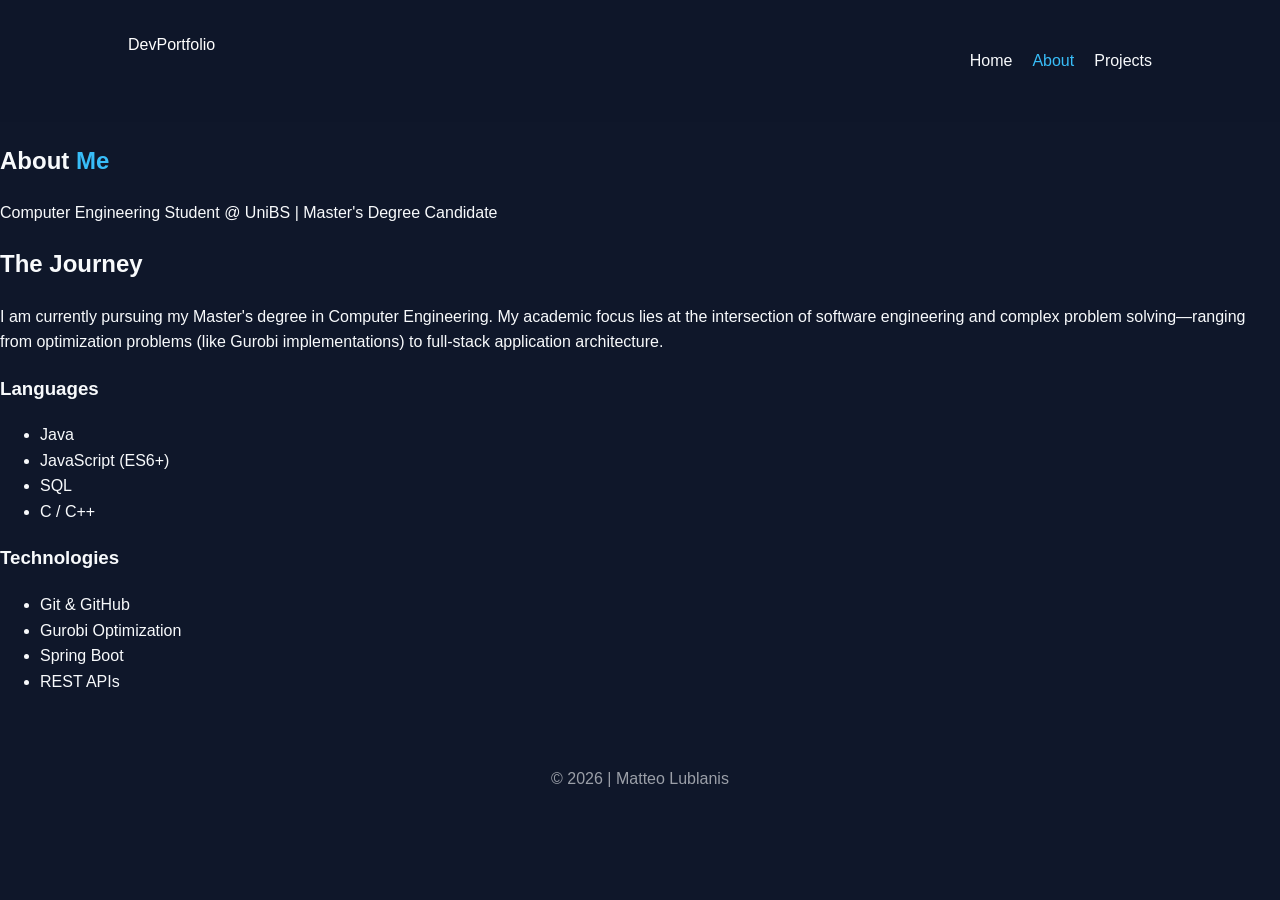
==== about.html @ 5fa207e0 "Add about.html for personal portfolio page" ====
<!DOCTYPE html>
<html lang="en">
<head>
    <meta charset="UTF-8">
    <meta name="viewport" content="width=device-width, initial-scale=1.0">
    <title>About Me | Matteo Lublanis</title>
    <link rel="stylesheet" href="style.css">
</head>
<body>
    <nav>
        <div class="logo"><a href="index.html" style="text-decoration: none; color: white;">DevPortfolio</a></div>
        <ul>
            <li><a href="index.html">Home</a></li>
            <li><a href="about.html" class="highlight">About</a></li>
            <li><a href="index.html#projects">Projects</a></li>
        </ul>
    </nav>

    <main class="about-container">
        <section class="about-hero">
            <h1>About <span class="highlight">Me</span></h1>
            <p>Computer Engineering Student @ UniBS | Master's Degree Candidate</p>
        </section>

        <section class="about-content">
            <div class="bio-card">
                <h2>The Journey</h2>
                <p>
                    I am currently pursuing my Master's degree in Computer Engineering. 
                    My academic focus lies at the intersection of software engineering 
                    and complex problem solving—ranging from optimization problems 
                    (like Gurobi implementations) to full-stack application architecture.
                </p>
            </div>

            <div class="skills-grid">
                <div class="skill-category">
                    <h3>Languages</h3>
                    <ul>
                        <li>Java</li>
                        <li>JavaScript (ES6+)</li>
                        <li>SQL</li>
                        <li>C / C++</li>
                    </ul>
                </div>
                <div class="skill-category">
                    <h3>Technologies</h3>
                    <ul>
                        <li>Git & GitHub</li>
                        <li>Gurobi Optimization</li>
                        <li>Spring Boot</li>
                        <li>REST APIs</li>
                    </ul>
                </div>
            </div>
        </section>
    </main>

    <footer>
        <p>&copy; 2026 | Matteo Lublanis</p>
    </footer>
</body>
</html>
---- style.css ----
:root {
    --bg: #0f172a;
    --card: #1e293b;
    --text: #f8fafc;
    --accent: #38bdf8;
}

#projects h2 {
    text-align: center;
    margin-bottom: 40px;
    font-size: 2.5rem;
}

body {
    font-family: 'Inter', sans-serif;
    background-color: var(--bg);
    color: var(--text);
    margin: 0;
    line-height: 1.6;
}

nav {
    display: flex;
    justify-content: space-between;
    padding: 2rem 10%;
    background: rgba(15, 23, 42, 0.9);
    position: sticky;
    top: 0;
}

nav ul { display: flex; list-style: none; gap: 20px; }
nav a { color: var(--text); text-decoration: none; font-weight: 500; }
nav a:hover { color: var(--accent); }

header {
    text-align: center;
    padding: 100px 20px;
}

.highlight { color: var(--accent); }

.grid {
    display: grid;
    grid-template-columns: repeat(auto-fit, minmax(300px, 1fr));
    gap: 30px;
    max-width: 1200px; 
    margin: 0 auto; 
    padding: 20px;
}

.card {
    background: var(--card);
    padding: 20px;
    border-radius: 12px;
    border: 1px solid #334155;
    transition: transform 0.3s ease;
}

.card:hover { transform: translateY(-5px); }

footer { text-align: center; padding: 40px; opacity: 0.6; }
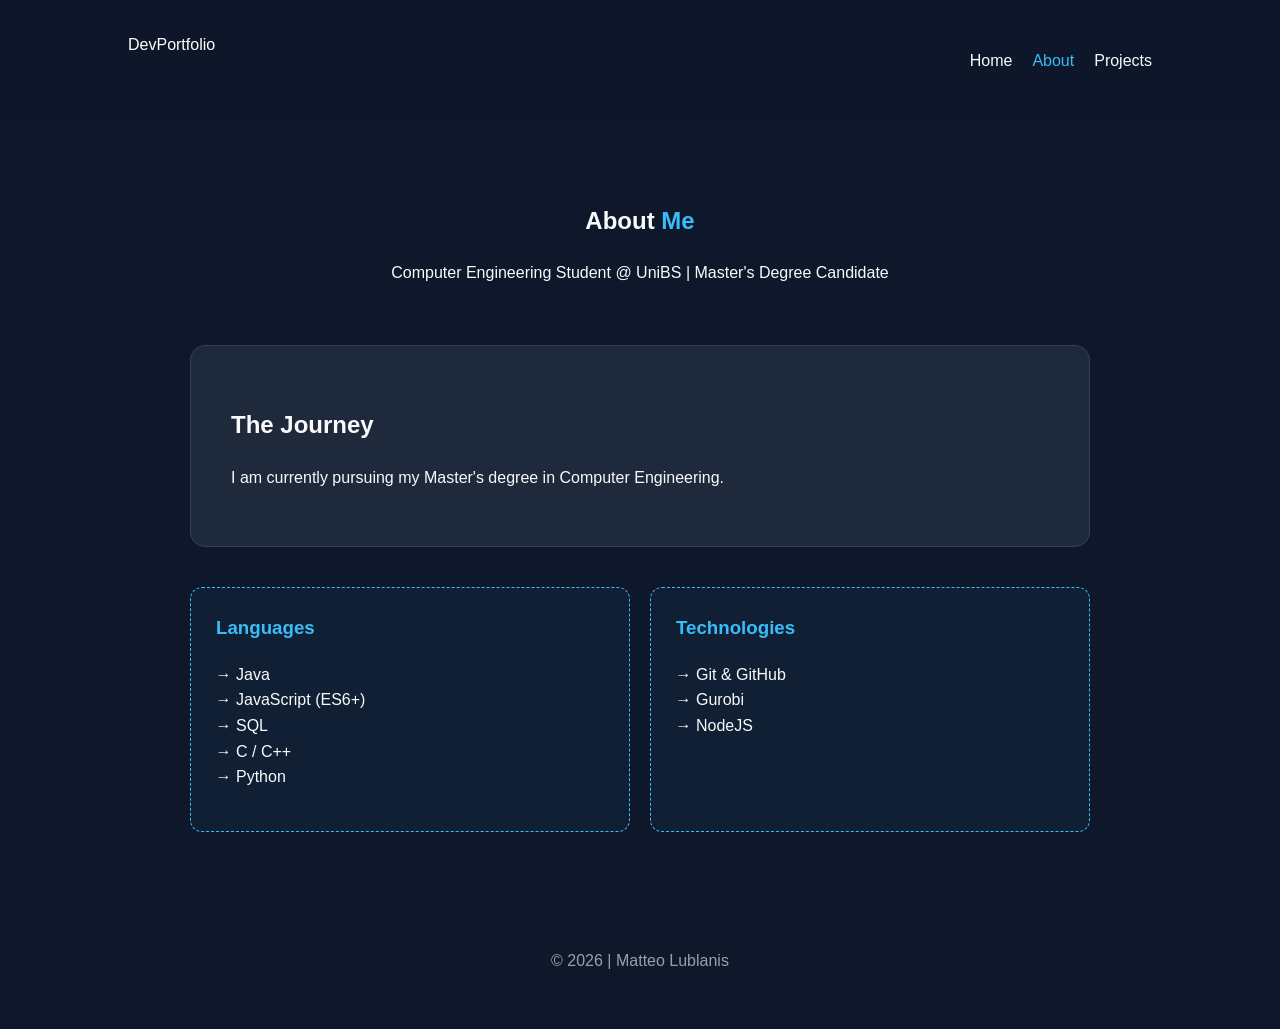
==== commit 7c224550: "Update skills and technologies in about.html" ====
--- a/about.html
+++ b/about.html
@@ -26,10 +26,7 @@
             <div class="bio-card">
                 <h2>The Journey</h2>
                 <p>
-                    I am currently pursuing my Master's degree in Computer Engineering. 
-                    My academic focus lies at the intersection of software engineering 
-                    and complex problem solving—ranging from optimization problems 
-                    (like Gurobi implementations) to full-stack application architecture.
+                    I am currently pursuing my Master's degree in Computer Engineering.
                 </p>
             </div>
 
@@ -41,15 +38,15 @@
                         <li>JavaScript (ES6+)</li>
                         <li>SQL</li>
                         <li>C / C++</li>
+                        <li>Python</li>
                     </ul>
                 </div>
                 <div class="skill-category">
                     <h3>Technologies</h3>
                     <ul>
                         <li>Git & GitHub</li>
-                        <li>Gurobi Optimization</li>
-                        <li>Spring Boot</li>
-                        <li>REST APIs</li>
+                        <li>Gurobi</li>
+                        <li>NodeJS</li>
                     </ul>
                 </div>
             </div>
--- a/style.css
+++ b/style.css
@@ -59,3 +59,51 @@
 .card:hover { transform: translateY(-5px); }
 
 footer { text-align: center; padding: 40px; opacity: 0.6; }
+
+.about-container {
+    max-width: 900px;
+    margin: 0 auto;
+    padding: 60px 20px;
+}
+
+.about-hero {
+    text-align: center;
+    margin-bottom: 60px;
+}
+
+.bio-card {
+    background: var(--card);
+    padding: 40px;
+    border-radius: 15px;
+    border: 1px solid #334155;
+    margin-bottom: 40px;
+}
+
+.skills-grid {
+    display: grid;
+    grid-template-columns: 1fr 1fr;
+    gap: 20px;
+}
+
+.skill-category {
+    background: rgba(56, 189, 248, 0.05);
+    padding: 25px;
+    border-radius: 12px;
+    border: 1px dashed var(--accent);
+}
+
+.skill-category h3 {
+    margin-top: 0;
+    color: var(--accent);
+}
+
+.skill-category ul {
+    list-style: "→ ";
+    padding-left: 20px;
+}
+
+@media (max-width: 600px) {
+    .skills-grid {
+        grid-template-columns: 1fr;
+    }
+}
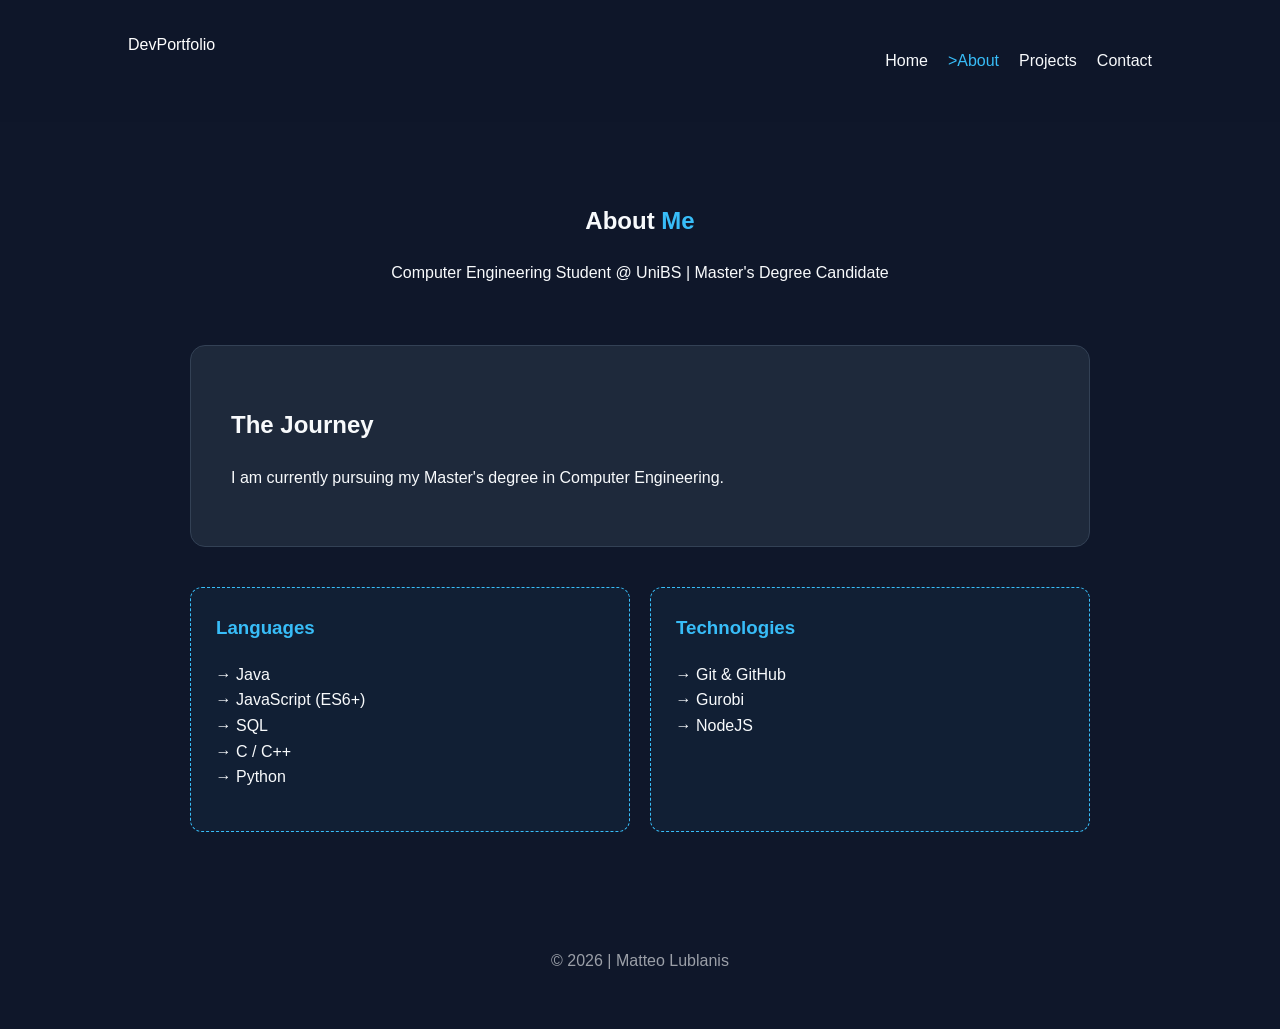
==== commit 7a06e58b: "Fix HTML for About and add Contact link" ====
--- a/about.html
+++ b/about.html
@@ -11,8 +11,9 @@
         <div class="logo"><a href="index.html" style="text-decoration: none; color: white;">DevPortfolio</a></div>
         <ul>
             <li><a href="index.html">Home</a></li>
-            <li><a href="about.html" class="highlight">About</a></li>
-            <li><a href="index.html#projects">Projects</a></li>
+            <li><a href="about.html" class="highlight">>About</a></li>
+            <li><a href="index.html">Projects</a></li>
+            <li><a href="contact.html">Contact</a></li>
         </ul>
     </nav>
 
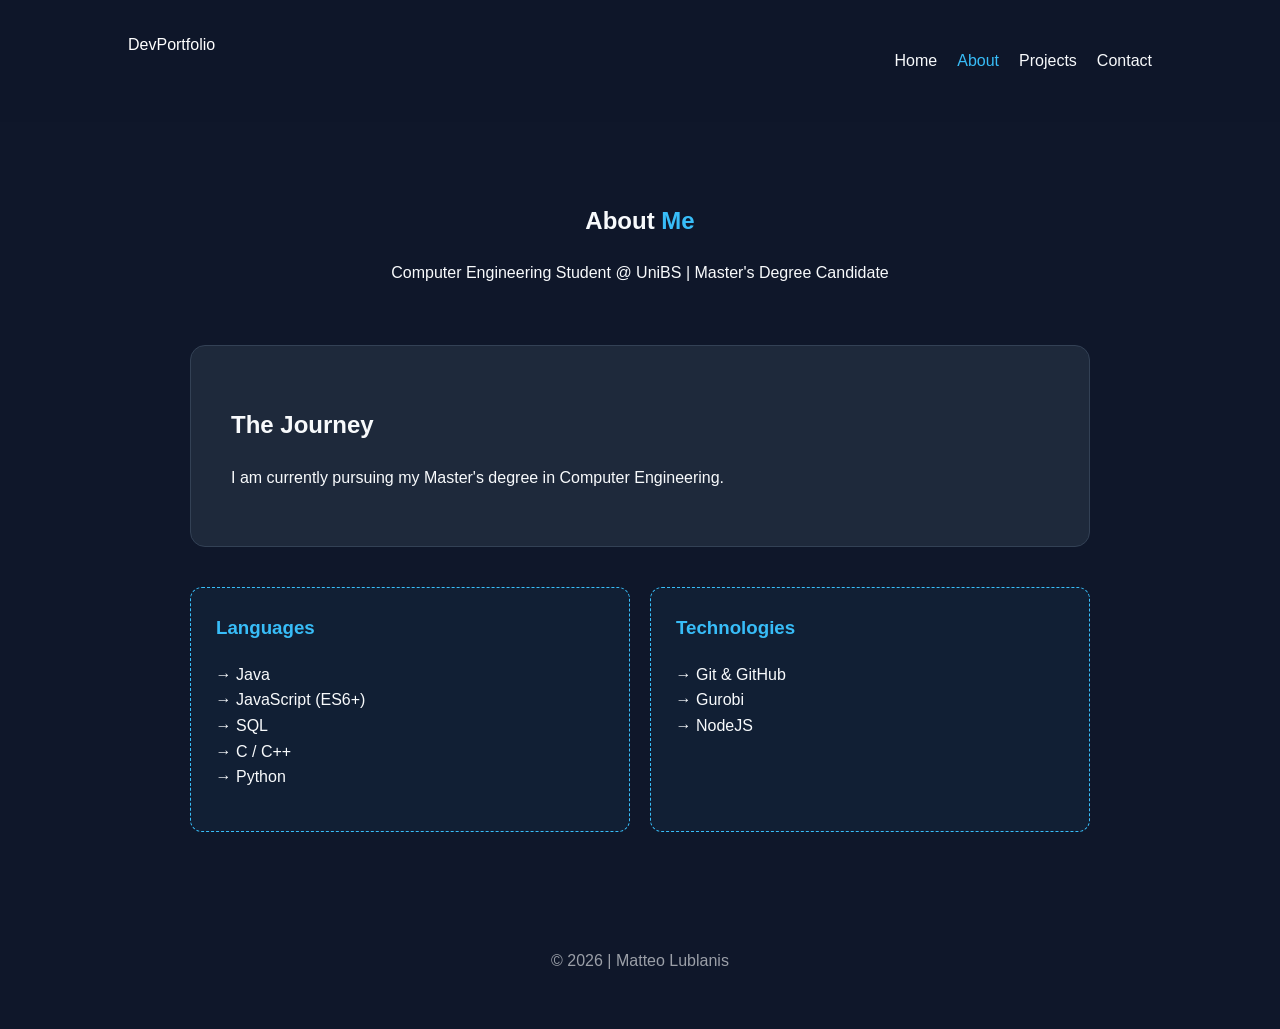
==== commit ad802a68: "Fix HTML syntax for About link" ====
--- a/about.html
+++ b/about.html
@@ -11,8 +11,8 @@
         <div class="logo"><a href="index.html" style="text-decoration: none; color: white;">DevPortfolio</a></div>
         <ul>
             <li><a href="index.html">Home</a></li>
-            <li><a href="about.html" class="highlight">>About</a></li>
-            <li><a href="index.html">Projects</a></li>
+            <li><a href="about.html" class="highlight">About</a></li>
+            <li><a href="proejcts.html">Projects</a></li>
             <li><a href="contact.html">Contact</a></li>
         </ul>
     </nav>
